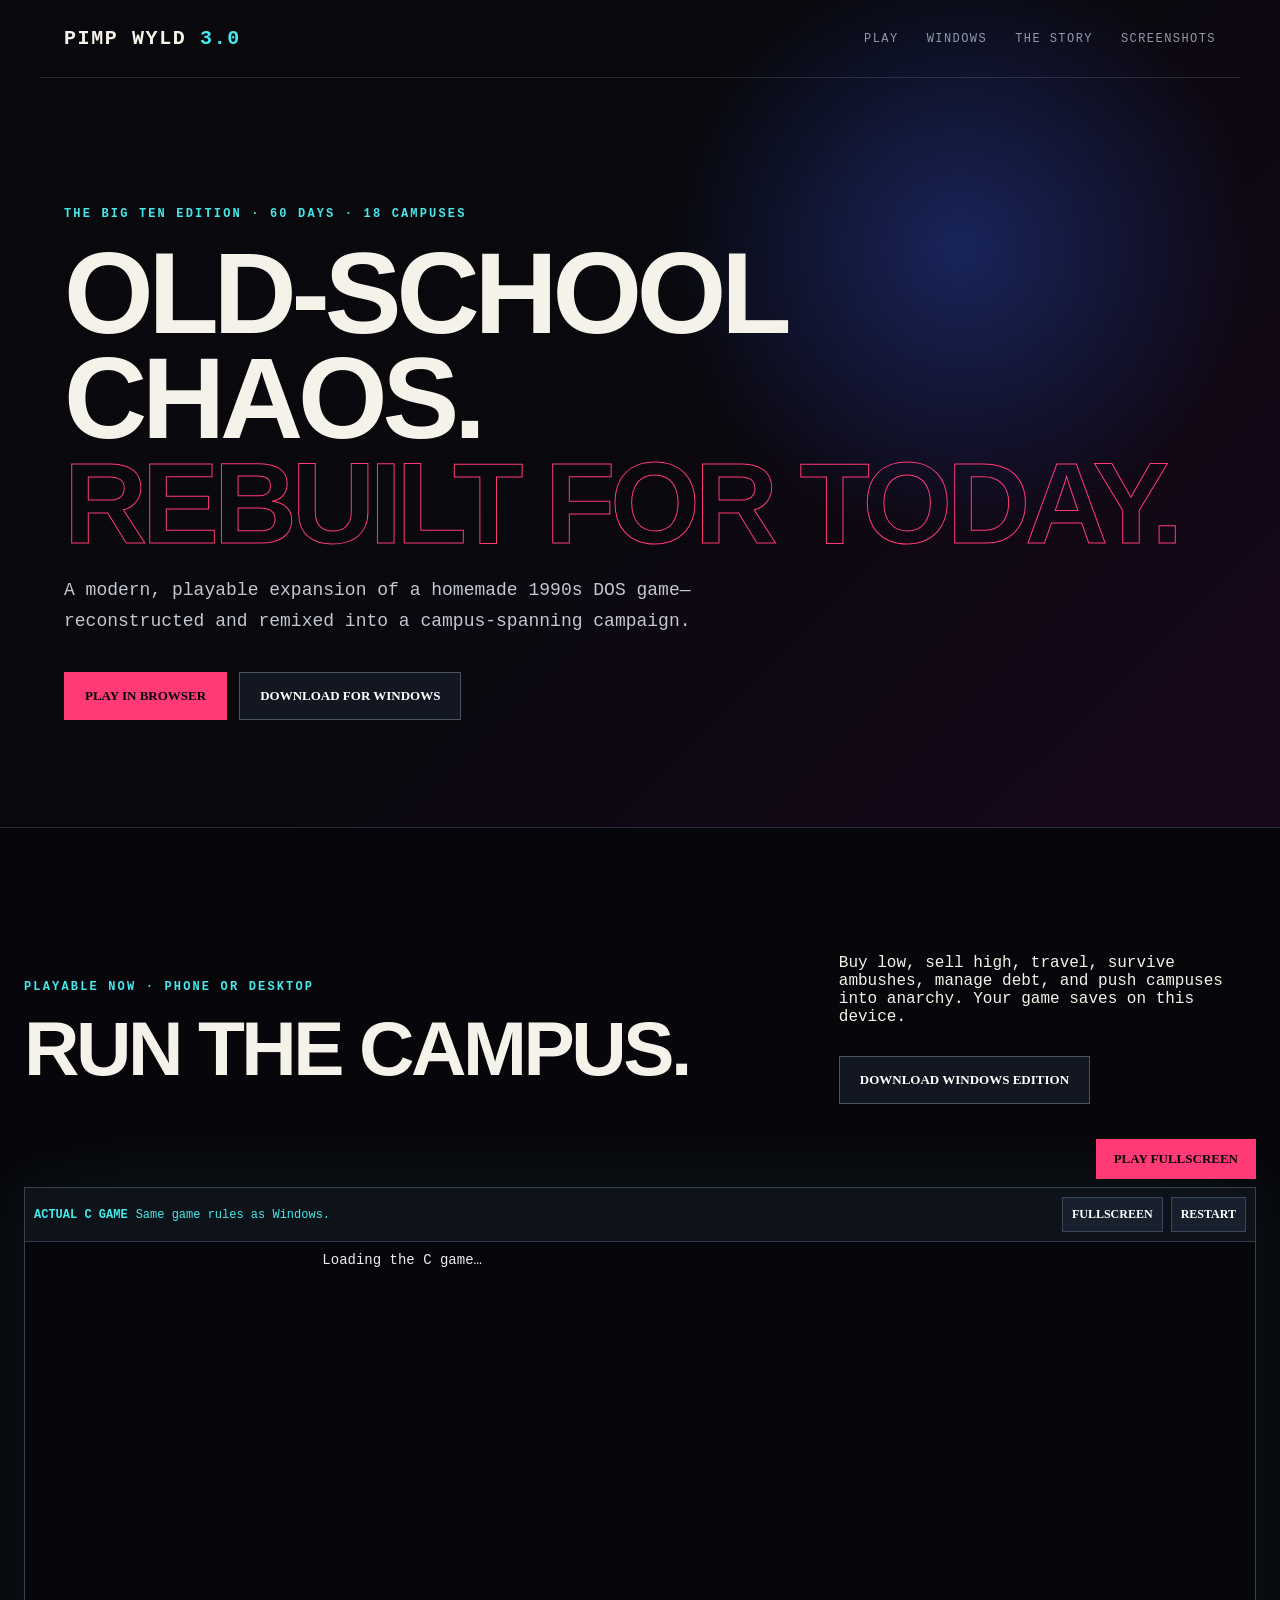
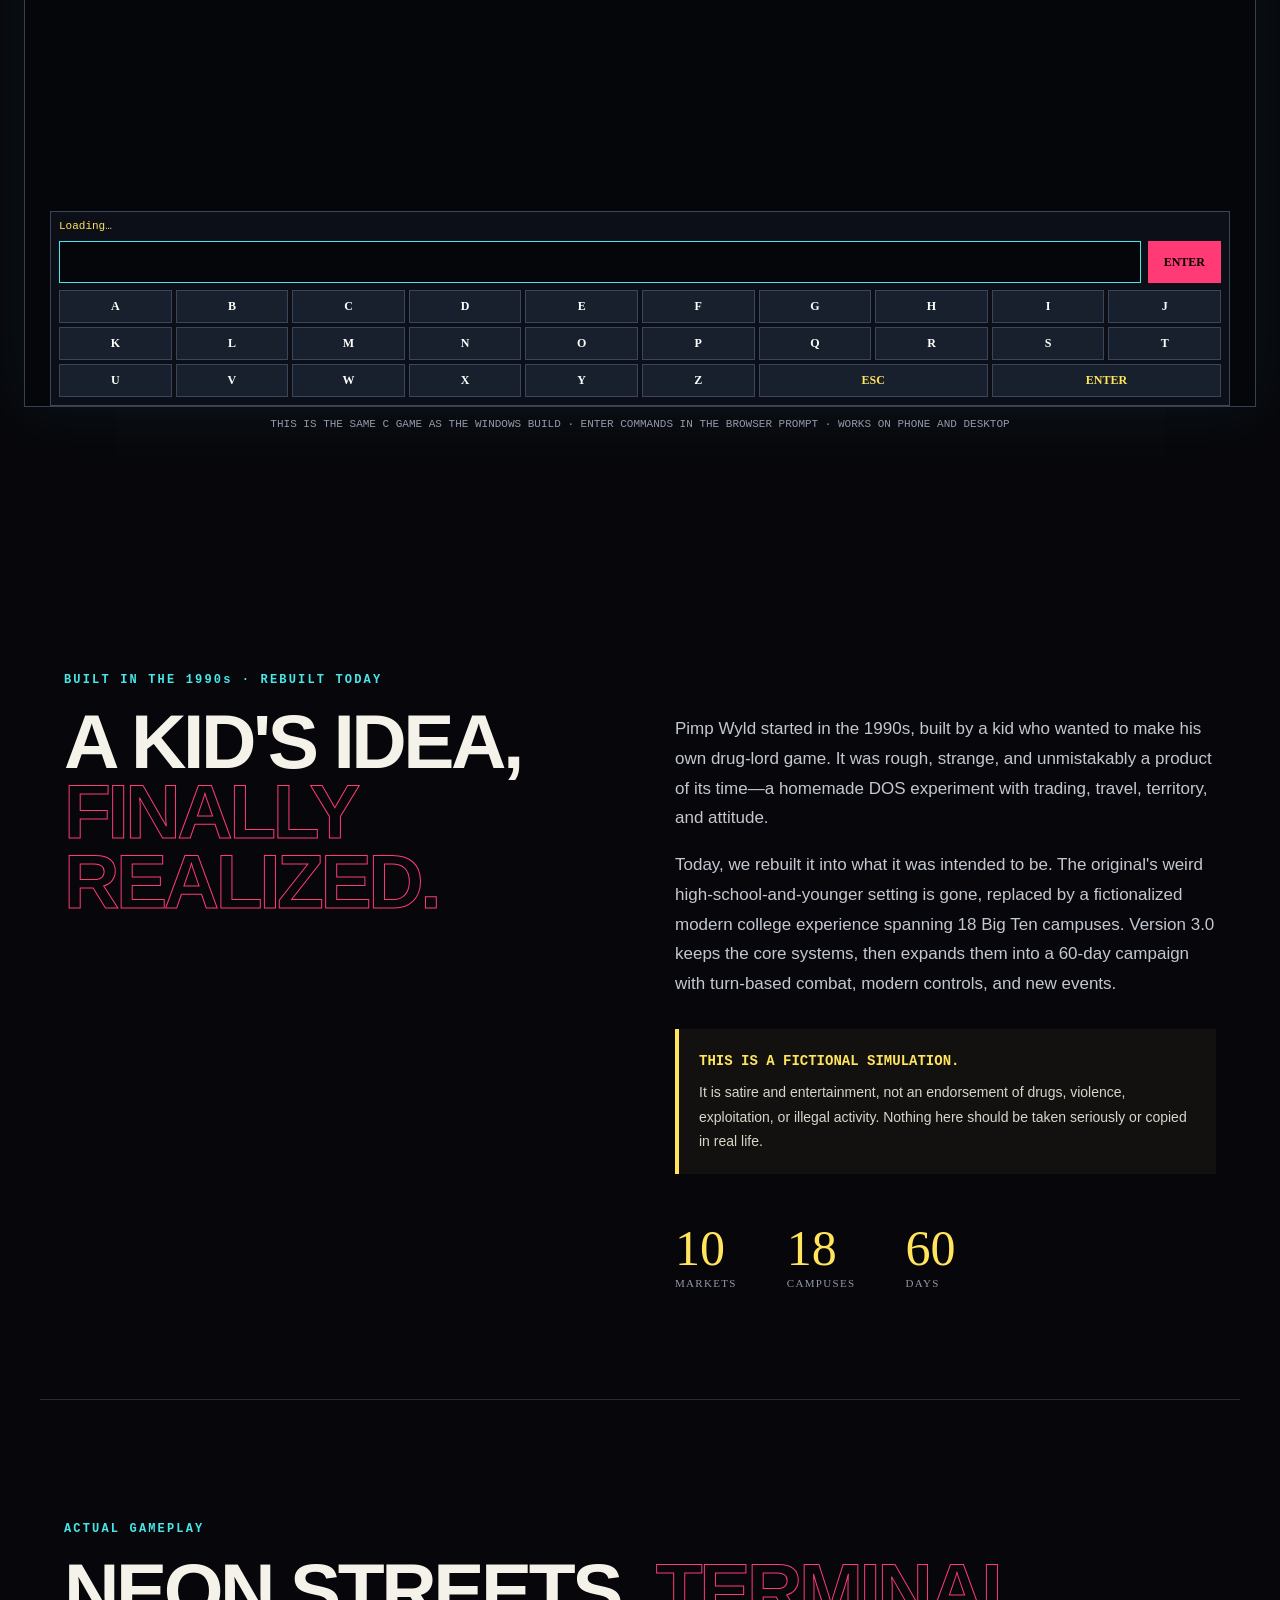
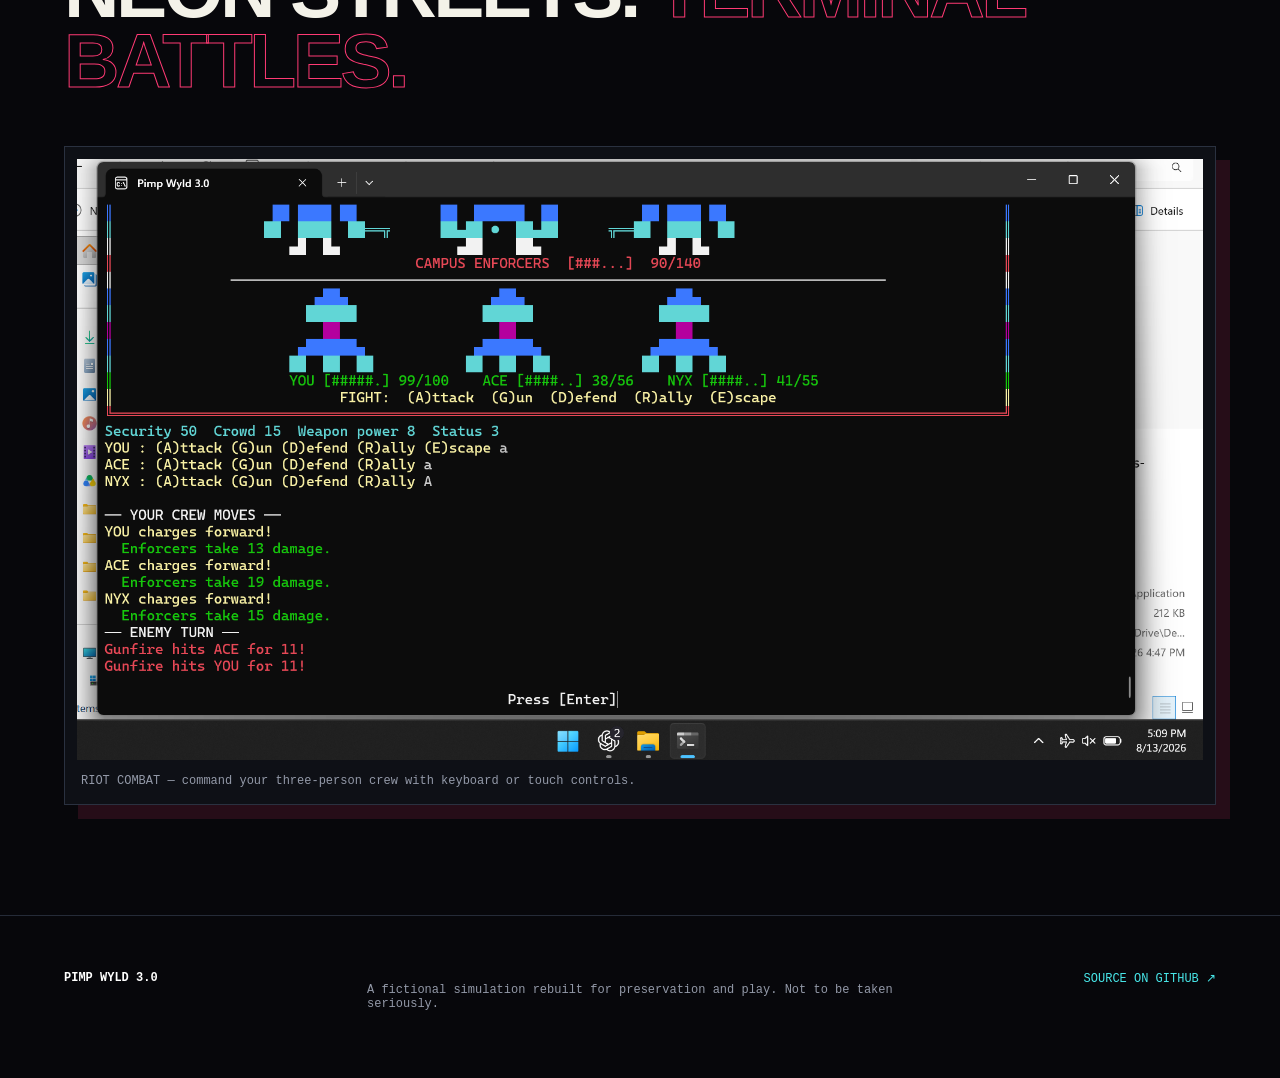
==== web/index.html @ 2f69ad1d "Tighten fullscreen game layout" ====
<!doctype html>
<html lang="en">
<head>
  <meta charset="utf-8">
  <meta name="viewport" content="width=device-width,initial-scale=1,viewport-fit=cover">
  <meta name="theme-color" content="#07070b">
  <meta name="description" content="Pimp Wyld 3.0 — a browser-playable modern college remake of a 1990s DOS game.">
  <title>Pimp Wyld 3.0 — Play in Your Browser</title>
  <link rel="stylesheet" href="styles.css">
  <link rel="stylesheet" href="story.css?build=fullscreen2">
  <style>.play-section{max-width:none}.game-stage{box-sizing:border-box;width:100%;margin-top:35px}.game-stage-bar{display:flex;justify-content:flex-end;margin-bottom:8px}.game-stage-bar button{background:#ff3a74;border:0;color:#08090d;padding:12px 18px;font:700 13px Consolas;cursor:pointer}.mirror-frame{display:block;width:100%;height:clamp(720px,88vh,1050px);margin:0 auto;border:1px solid #384052;background:transparent;box-shadow:0 0 60px #48e7ea12}.game-stage:fullscreen{display:flex;align-items:center;justify-content:center;width:100vw;height:100vh;padding:2vh 2vw;background:linear-gradient(rgba(2,7,15,.62),rgba(2,7,15,.78)),url('images/campus-night.png') center/cover no-repeat}.game-stage:fullscreen .game-stage-bar{position:absolute;right:12px;top:12px;z-index:10}.game-stage:fullscreen .mirror-frame{width:min(1180px,88vw);height:min(860px,82vh);border:1px solid #3575a8;background:transparent;box-shadow:0 20px 100px #000,0 0 55px #008cff55}@media(max-width:650px){.play-section{padding-left:8px;padding-right:8px}.mirror-frame{height:82vh;min-height:680px}.game-stage:fullscreen{padding:0;background:linear-gradient(rgba(2,7,15,.7),rgba(2,7,15,.86)),url('images/campus-night.png') center/cover no-repeat}.game-stage:fullscreen .mirror-frame{width:96vw;height:96vh}}</style>
</head>
<body>
  <header class="hero">
    <nav><a class="brand" href="#top">PIMP WYLD <i>3.0</i></a><div><a href="#play">PLAY</a><a href="downloads/PimpWyld30-Windows-x64.exe" download>WINDOWS</a><a href="#story">THE STORY</a><a href="#gallery">SCREENSHOTS</a></div></nav>
    <div class="hero-copy" id="top">
      <p class="eyebrow">THE BIG TEN EDITION · 60 DAYS · 18 CAMPUSES</p>
      <h1>Old-school chaos.<br><span>Rebuilt for today.</span></h1>
      <p>A modern, playable expansion of a homemade 1990s DOS game—reconstructed and remixed into a campus-spanning campaign.</p>
      <div class="cta-row"><a class="button hot" href="#play">PLAY IN BROWSER</a><a class="button" href="downloads/PimpWyld30-Windows-x64.exe" download>DOWNLOAD FOR WINDOWS</a></div>
    </div>
    <div class="scanlines" aria-hidden="true"></div>
  </header>
  <main>
    <section id="play" class="section play-section">
      <div class="play-head"><div><p class="eyebrow">PLAYABLE NOW · PHONE OR DESKTOP</p><h2>Run the campus.</h2></div><div><p>Buy low, sell high, travel, survive ambushes, manage debt, and push campuses into anarchy. Your game saves on this device.</p><a class="button download-inline" href="downloads/PimpWyld30-Windows-x64.exe" download>DOWNLOAD WINDOWS EDITION</a></div></div>
      <div id="gameStage" class="game-stage"><div class="game-stage-bar"><button id="pageFullBtn" type="button">PLAY FULLSCREEN</button></div><iframe id="gameFrame" class="mirror-frame" src="mirror.html?build=compact-fullscreen1" title="Playable Pimp Wyld C game" allow="fullscreen" allowfullscreen allowtransparency="true"></iframe></div>
      <p class="keys">THIS IS THE SAME C GAME AS THE WINDOWS BUILD · ENTER COMMANDS IN THE BROWSER PROMPT · WORKS ON PHONE AND DESKTOP</p>
    </section>
    <section id="story" class="story section">
      <div><p class="eyebrow">BUILT IN THE 1990s · REBUILT TODAY</p><h2>A kid's idea,<br><span>finally realized.</span></h2></div>
      <div class="story-copy"><p>Pimp Wyld started in the 1990s, built by a kid who wanted to make his own drug-lord game. It was rough, strange, and unmistakably a product of its time—a homemade DOS experiment with trading, travel, territory, and attitude.</p><p>Today, we rebuilt it into what it was intended to be. The original's weird high-school-and-younger setting is gone, replaced by a fictionalized modern college experience spanning 18 Big Ten campuses. Version 3.0 keeps the core systems, then expands them into a 60-day campaign with turn-based combat, modern controls, and new events.</p><aside><b>THIS IS A FICTIONAL SIMULATION.</b> It is satire and entertainment, not an endorsement of drugs, violence, exploitation, or illegal activity. Nothing here should be taken seriously or copied in real life.</aside><div class="stats"><b>10<small>MARKETS</small></b><b>18<small>CAMPUSES</small></b><b>60<small>DAYS</small></b></div></div>
    </section>
    <section id="gallery" class="section gallery"><p class="eyebrow">ACTUAL GAMEPLAY</p><h2>Neon streets. <span>Terminal battles.</span></h2><figure><img src="images/riot-combat.png" alt="Pimp Wyld 3.0 turn-based riot combat in a Windows terminal"><figcaption>RIOT COMBAT — command your three-person crew with keyboard or touch controls.</figcaption></figure></section>
  </main>
  <script>const stage=document.getElementById('gameStage'),frame=document.getElementById('gameFrame'),fullButton=document.getElementById('pageFullBtn');async function toggleGameFullscreen(){try{if(!document.fullscreenElement)await stage.requestFullscreen();else await document.exitFullscreen()}catch{frame.scrollIntoView({behavior:'smooth',block:'center'})}}fullButton.addEventListener('click',toggleGameFullscreen);document.addEventListener('fullscreenchange',()=>{const active=document.fullscreenElement===stage;fullButton.textContent=active?'EXIT FULLSCREEN':'PLAY FULLSCREEN';frame.contentWindow?.postMessage({type:'pimp-backdrop',active},location.origin)});window.addEventListener('message',event=>{if(event.source===frame.contentWindow&&event.data?.type==='pimp-fullscreen')toggleGameFullscreen()});</script>
  <footer><b>PIMP WYLD 3.0</b><p>A fictional simulation rebuilt for preservation and play. Not to be taken seriously.</p><a href="https://github.com/ottobohn187/Pimpwyld">SOURCE ON GITHUB ↗</a></footer>
</body>
</html>
---- web/styles.css ----
:root{--bg:#07070b;--panel:#0e1117;--ink:#f4f2e9;--muted:#9399a8;--cyan:#48e7ea;--pink:#ff3a74;--yellow:#ffe45c;--green:#43ed61;--line:#252b38}*{box-sizing:border-box}html{scroll-behavior:smooth}body{margin:0;background:var(--bg);color:var(--ink);font-family:Consolas,"Courier New",monospace}a{color:inherit;text-decoration:none}.hero{min-height:92vh;position:relative;overflow:hidden;background:radial-gradient(circle at 75% 30%,#18245a 0,transparent 26%),linear-gradient(135deg,#08080d 45%,#18071b);border-bottom:1px solid var(--line)}nav{height:78px;max-width:1200px;margin:auto;padding:0 24px;display:flex;align-items:center;justify-content:space-between;border-bottom:1px solid #ffffff20;position:relative;z-index:2}.brand{font-weight:900;letter-spacing:.08em;font-size:20px}.brand i{color:var(--cyan);font-style:normal}nav div{display:flex;gap:28px}nav div a{font-size:12px;color:var(--muted);letter-spacing:.12em}.hero-copy{max-width:1200px;margin:auto;padding:13vh 24px 100px;position:relative;z-index:2}.eyebrow{color:var(--cyan);letter-spacing:.18em;font-size:12px;font-weight:bold}.hero h1,.section h2{font-family:Arial Black,Impact,sans-serif;text-transform:uppercase;line-height:.91;letter-spacing:-.045em;margin:20px 0;font-size:clamp(54px,9vw,128px)}h1 span,h2 span{color:transparent;-webkit-text-stroke:1px var(--pink)}.hero-copy>p:not(.eyebrow){max-width:650px;color:#c3c7d0;font-size:18px;line-height:1.7}.cta-row{display:flex;gap:12px;flex-wrap:wrap;margin-top:35px}.button,.actions button,.tiny{border:1px solid #4a5365;background:#121722;color:#fff;padding:15px 20px;font:700 13px Consolas;cursor:pointer}.button.hot,.actions button.primary{background:var(--pink);border-color:var(--pink);color:#09090d}.scanlines{position:absolute;inset:0;pointer-events:none;background:repeating-linear-gradient(0deg,transparent 0 3px,#ffffff08 4px);mix-blend-mode:overlay}.section{max-width:1200px;margin:auto;padding:110px 24px}.story{display:grid;grid-template-columns:1fr 1fr;gap:70px}.story h2,.gallery h2,.play-head h2{font-size:clamp(45px,6vw,82px)}.story-copy{font-family:Arial,sans-serif;color:#c3c7d0;font-size:17px;line-height:1.75;padding-top:36px}.stats{display:flex;gap:50px;margin-top:45px}.stats b{font:50px Arial Black;color:var(--yellow)}.stats small{display:block;font:11px Consolas;color:var(--muted);letter-spacing:.12em}.gallery{border-top:1px solid var(--line)}figure{margin:50px 0 0;background:#0e1016;border:1px solid #2a3140;padding:12px;box-shadow:14px 14px 0 #ff3a7420}figure img{width:100%;display:block}figcaption{padding:14px 4px 4px;color:var(--muted);font-size:12px}.play-section{max-width:1400px}.play-head{display:grid;grid-template-columns:1.3fr .7fr;gap:40px;align-items:end}.play-head>p{color:var(--muted);line-height:1.7}.game-shell{margin-top:45px;border:1px solid #384052;background:#07090d;box-shadow:0 0 60px #48e7ea12;outline:none}.game-top{display:flex;gap:20px;align-items:center;padding:16px 18px;border-bottom:1px solid var(--line);color:var(--pink)}.game-top span{margin-left:auto;color:var(--yellow)}.tiny{padding:7px 10px}.dashboard{display:grid;grid-template-columns:1fr 1fr}.panel{padding:18px}.panel+ .panel{border-left:1px solid var(--line)}.panel h3{color:var(--cyan);letter-spacing:.14em;margin-top:0}.row{display:grid;grid-template-columns:1fr auto auto;gap:14px;padding:7px;border-bottom:1px solid #171c26;font-size:13px}.row .price{color:var(--green)}.row .held{color:var(--yellow)}.status .row{grid-template-columns:1fr auto}.message{min-height:82px;padding:18px;border-top:1px solid var(--line);color:#dfe4ed;line-height:1.6}.actions{padding:0 18px 18px;display:flex;flex-wrap:wrap;gap:9px}.actions button:hover,.actions button:focus{border-color:var(--cyan)}.keys{text-align:center;color:var(--muted);font-size:11px}.danger{color:var(--pink)}.good{color:var(--green)}footer{border-top:1px solid var(--line);padding:55px max(24px,calc((100vw - 1152px)/2));display:grid;grid-template-columns:1fr 2fr 1fr;gap:30px;color:var(--muted);font-size:12px}footer b{color:#fff}footer a{color:var(--cyan);text-align:right}@media(max-width:760px){nav div{display:none}.hero{min-height:75vh}.story,.play-head{grid-template-columns:1fr}.section{padding:75px 18px}.story-copy{padding-top:0}.stats{gap:24px}.stats b{font-size:36px}.dashboard{grid-template-columns:1fr}.panel+.panel{border-left:0;border-top:1px solid var(--line)}.actions button{flex:1 1 42%;min-height:48px}.game-top{flex-wrap:wrap}.game-top span{order:3;width:100%;margin:0}footer{grid-template-columns:1fr}footer a{text-align:left}}
---- web/story.css ----
.story-copy aside {
  margin: 30px 0;
  padding: 20px;
  border-left: 4px solid #ffe45c;
  background: #ffe45c0b;
  color: #d9d6c8;
  font-size: 14px;
}
.story-copy aside b {
  display: block;
  color: #ffe45c;
  font-family: Consolas, monospace;
  margin-bottom: 7px;
}
.download-inline { display: inline-block; margin-top: 14px; }
.mirror-frame {
  display: block;
  width: 100%;
  min-height: 820px;
  border: 1px solid #384052;
  background: #050609;
  box-shadow: 0 0 60px #48e7ea12;
}
@media (max-width: 650px) { .mirror-frame { min-height: 680px; } }
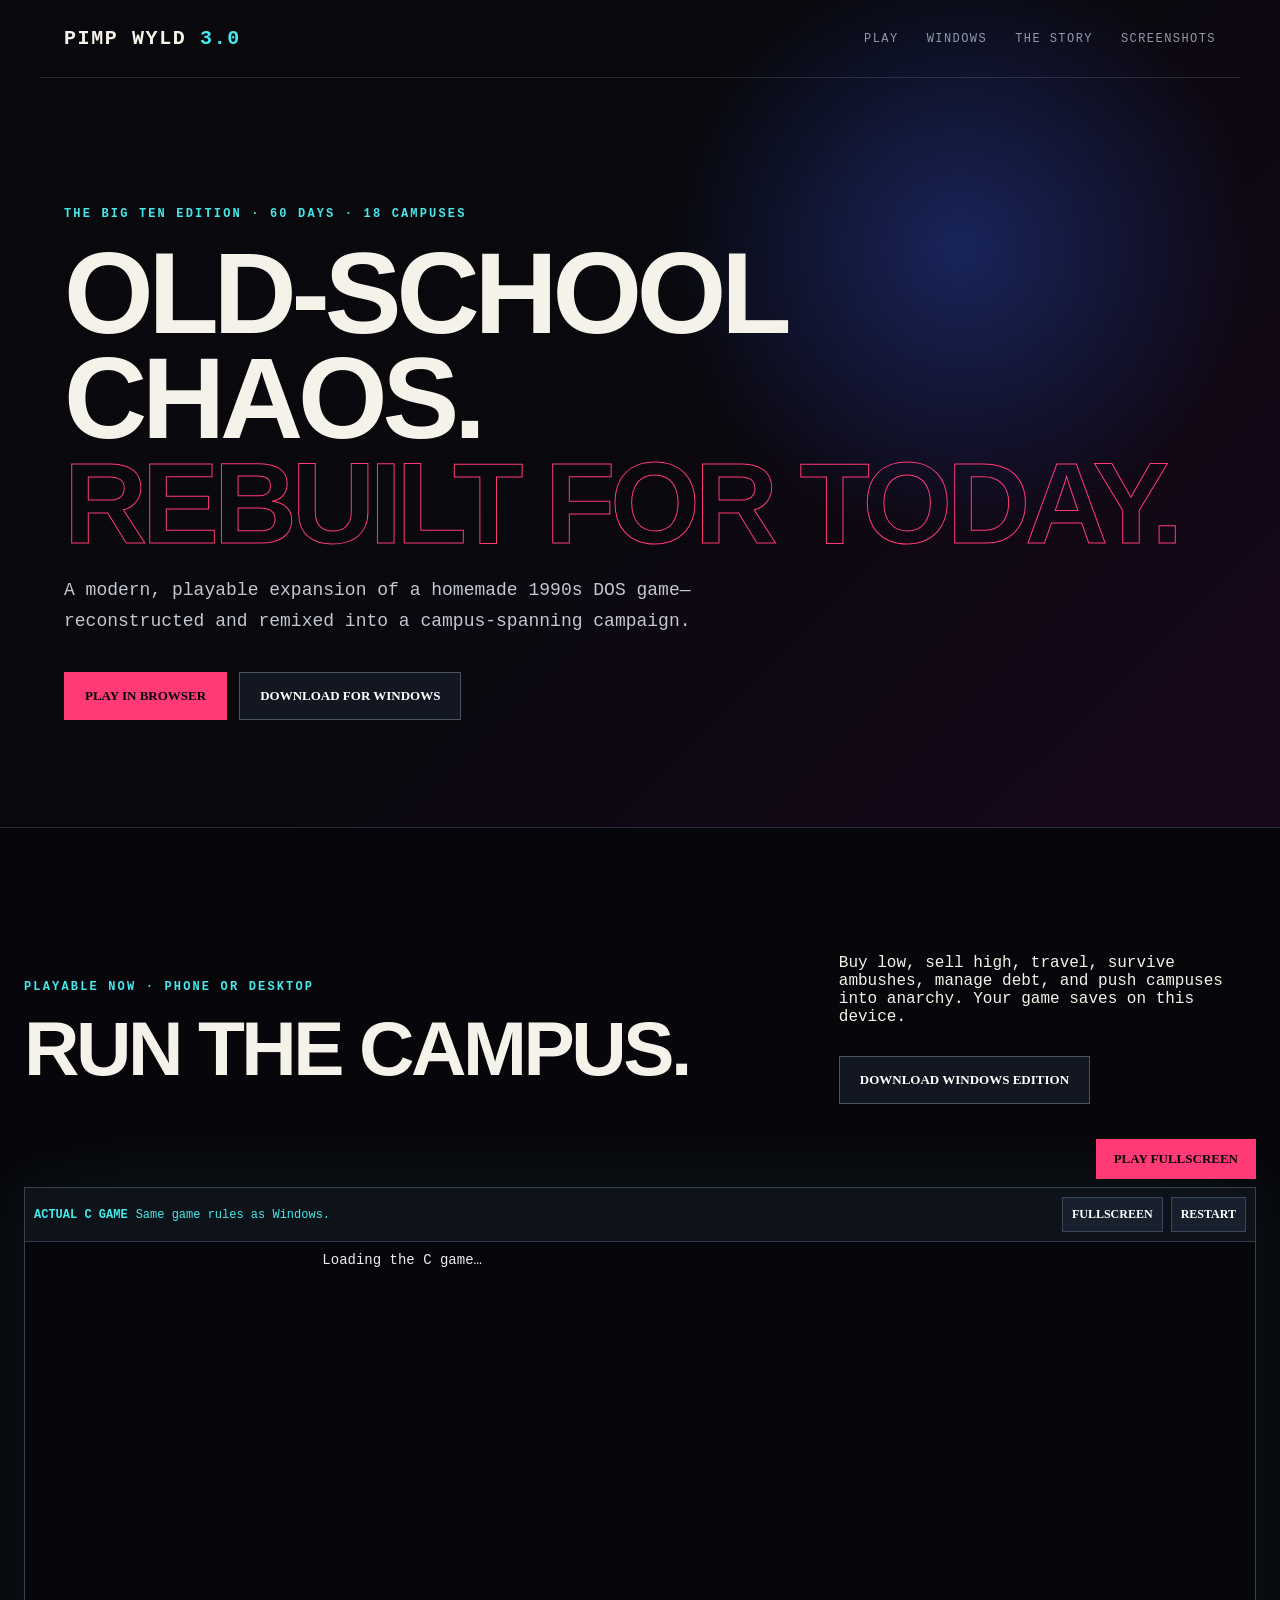
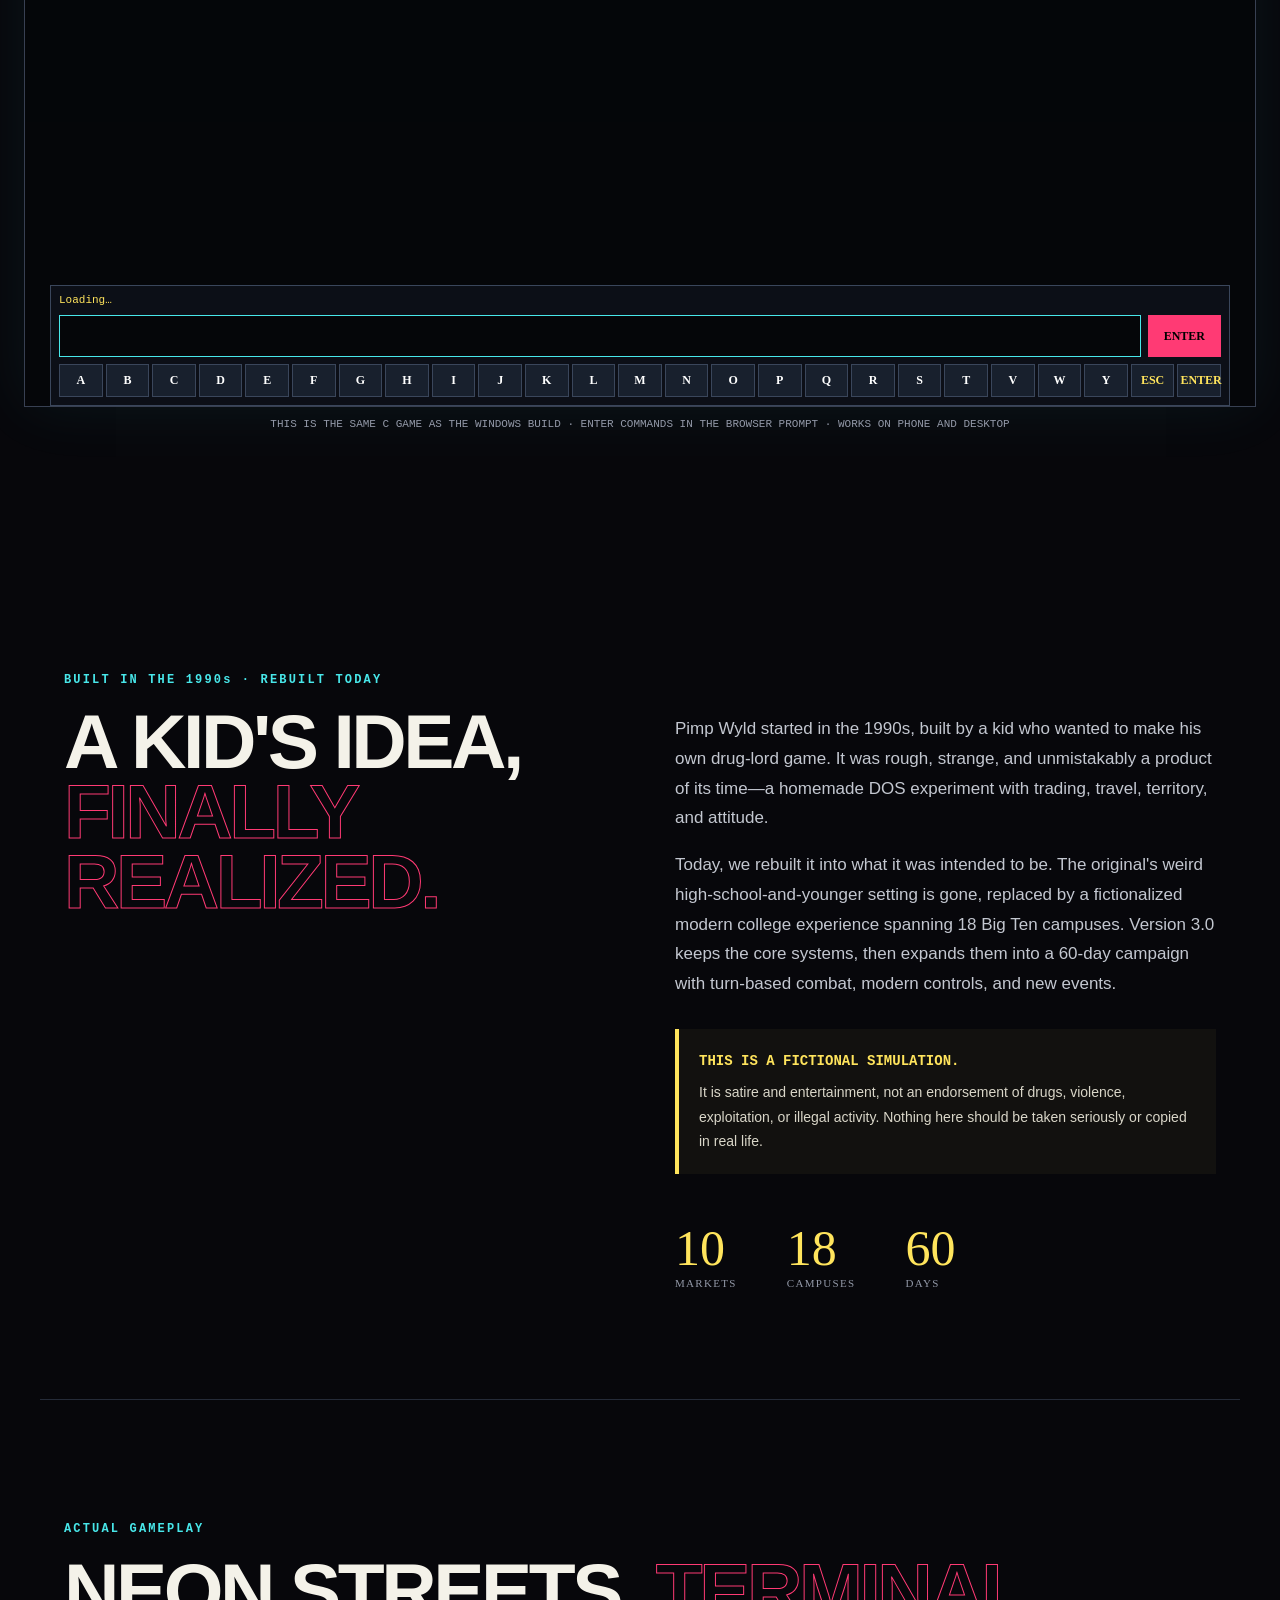
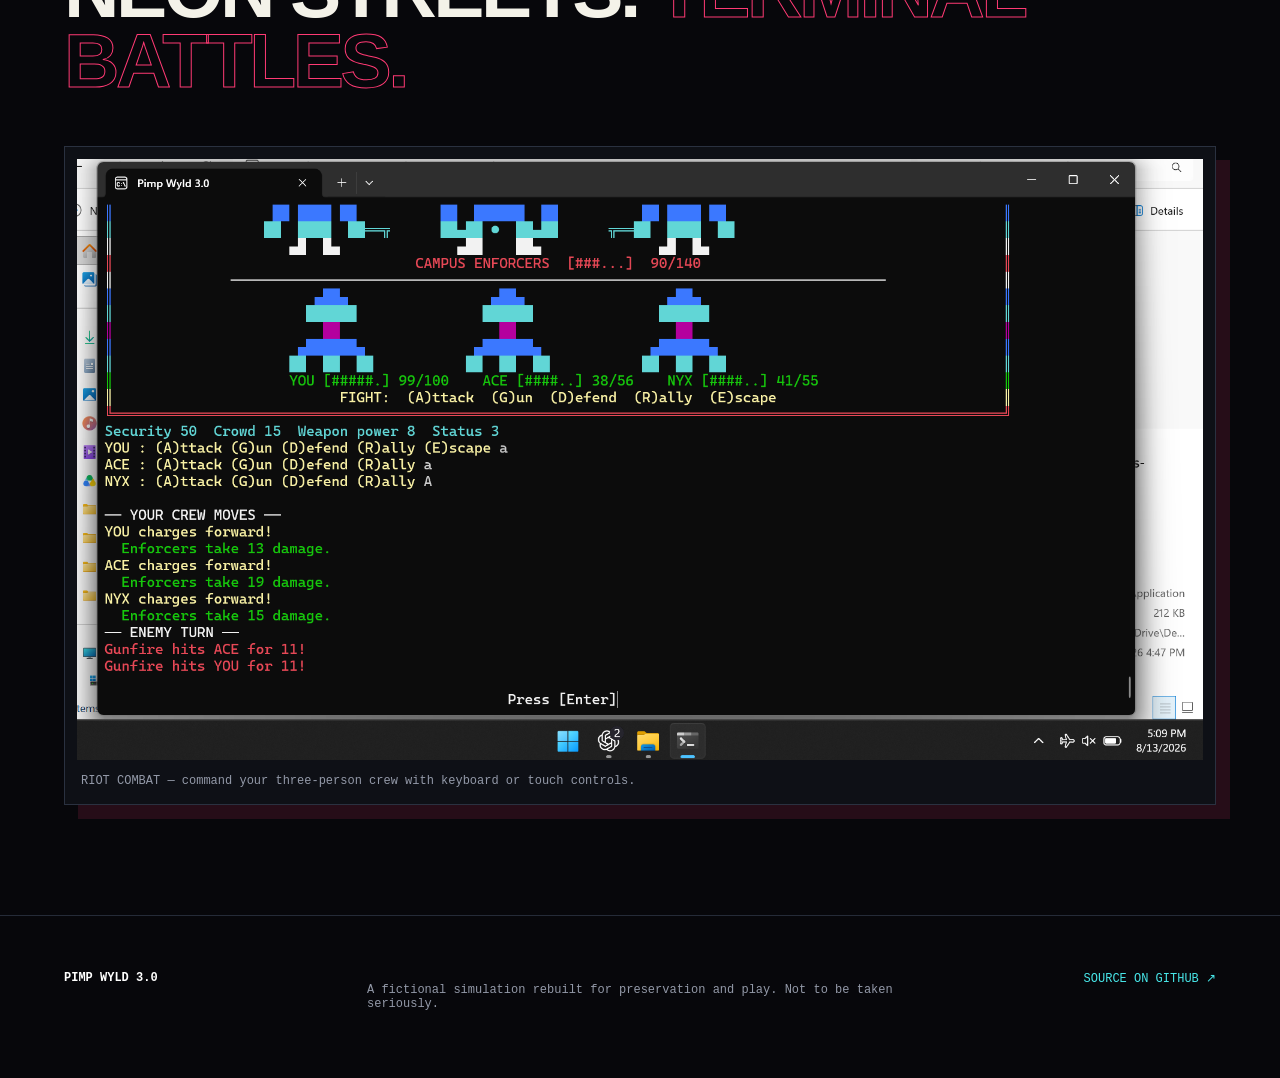
==== commit 866af848: "Compact fullscreen game controls" ====
--- a/web/index.html
+++ b/web/index.html
@@ -24,7 +24,7 @@
   <main>
     <section id="play" class="section play-section">
       <div class="play-head"><div><p class="eyebrow">PLAYABLE NOW · PHONE OR DESKTOP</p><h2>Run the campus.</h2></div><div><p>Buy low, sell high, travel, survive ambushes, manage debt, and push campuses into anarchy. Your game saves on this device.</p><a class="button download-inline" href="downloads/PimpWyld30-Windows-x64.exe" download>DOWNLOAD WINDOWS EDITION</a></div></div>
-      <div id="gameStage" class="game-stage"><div class="game-stage-bar"><button id="pageFullBtn" type="button">PLAY FULLSCREEN</button></div><iframe id="gameFrame" class="mirror-frame" src="mirror.html?build=compact-fullscreen1" title="Playable Pimp Wyld C game" allow="fullscreen" allowfullscreen allowtransparency="true"></iframe></div>
+      <div id="gameStage" class="game-stage"><div class="game-stage-bar"><button id="pageFullBtn" type="button">PLAY FULLSCREEN</button></div><iframe id="gameFrame" class="mirror-frame" src="mirror.html?build=compact-controls2" title="Playable Pimp Wyld C game" allow="fullscreen" allowfullscreen allowtransparency="true"></iframe></div>
       <p class="keys">THIS IS THE SAME C GAME AS THE WINDOWS BUILD · ENTER COMMANDS IN THE BROWSER PROMPT · WORKS ON PHONE AND DESKTOP</p>
     </section>
     <section id="story" class="story section">
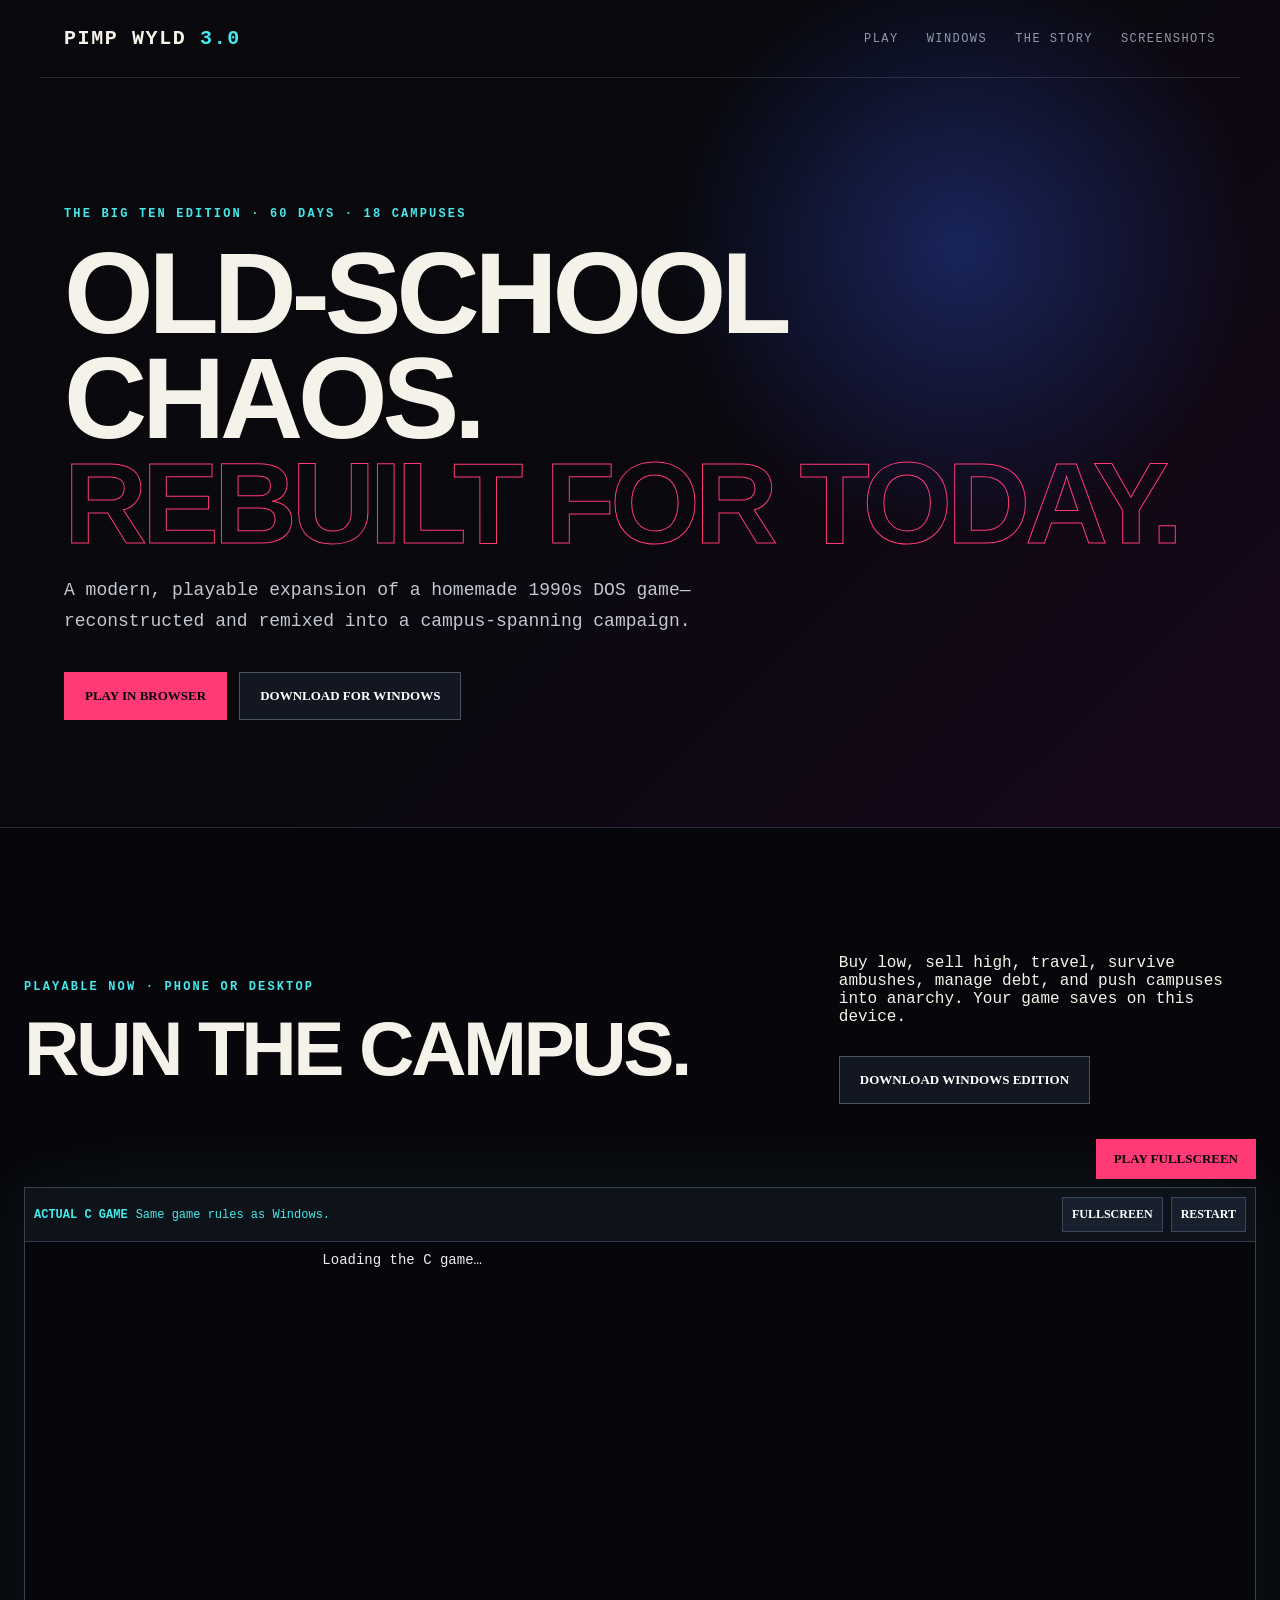
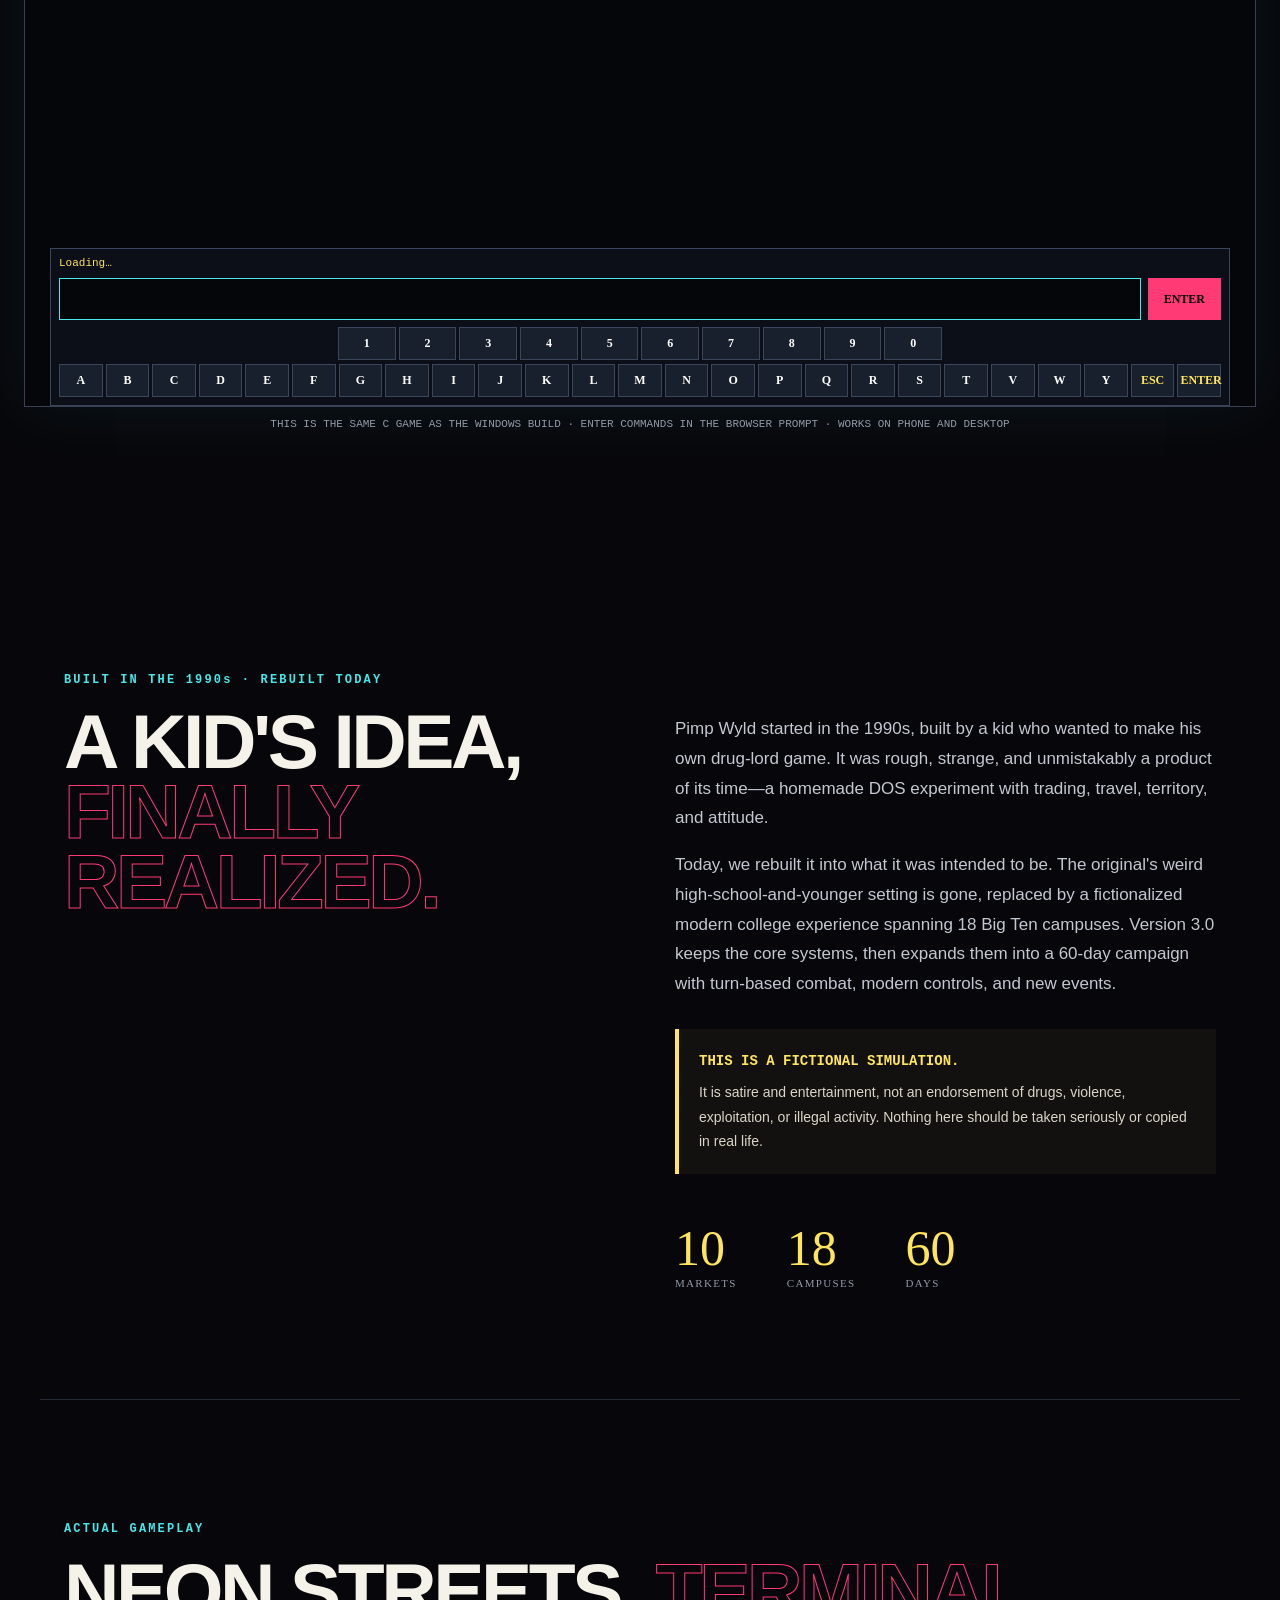
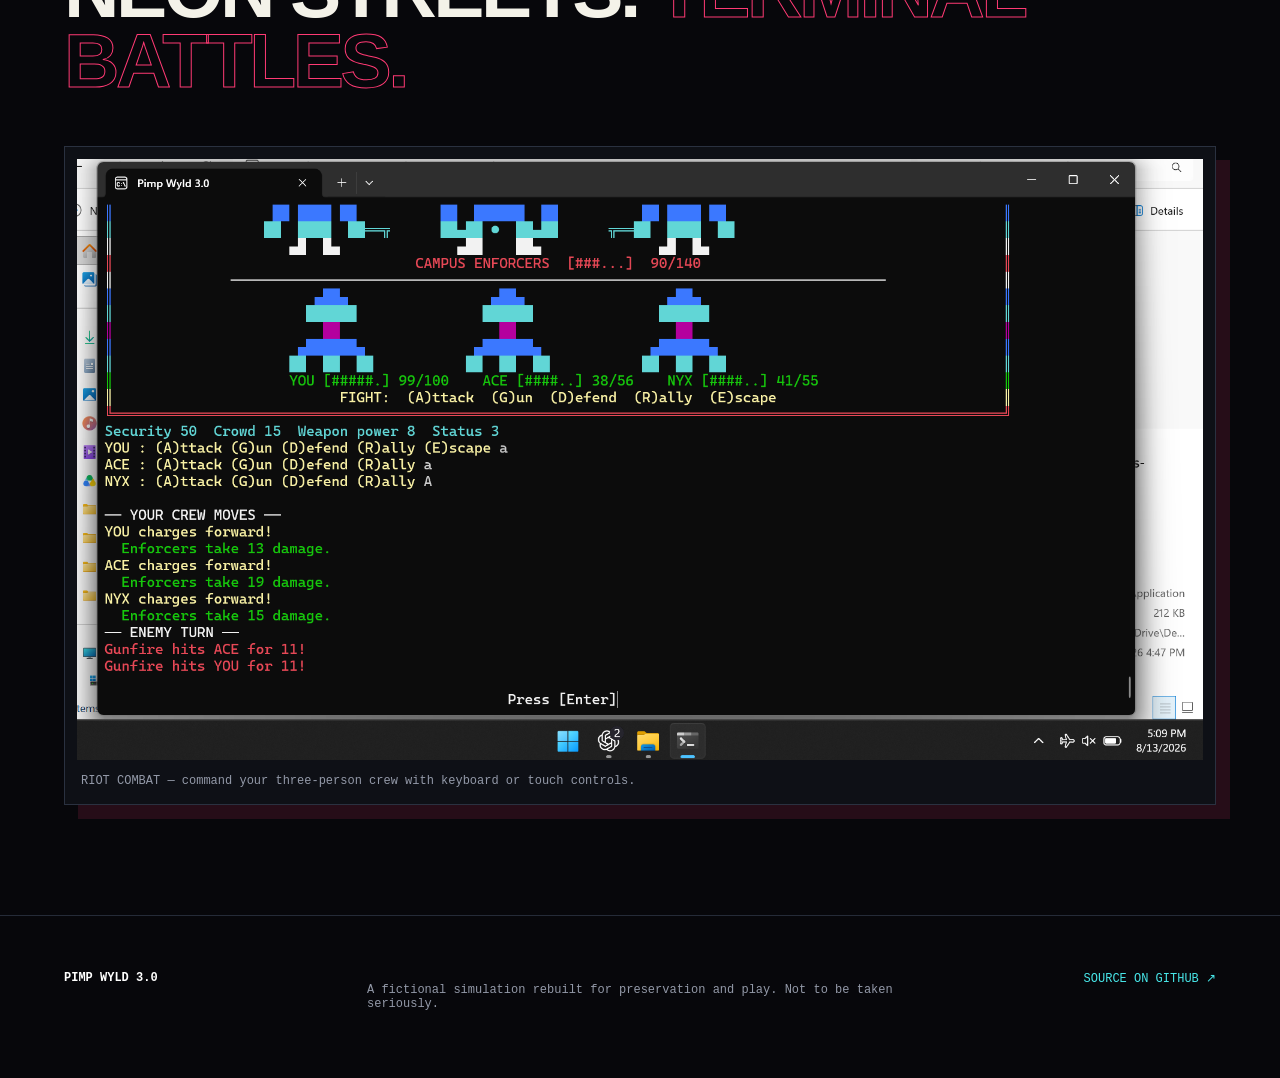
==== commit a5fff346: "Add centered numeric game controls" ====
--- a/web/index.html
+++ b/web/index.html
@@ -24,7 +24,7 @@
   <main>
     <section id="play" class="section play-section">
       <div class="play-head"><div><p class="eyebrow">PLAYABLE NOW · PHONE OR DESKTOP</p><h2>Run the campus.</h2></div><div><p>Buy low, sell high, travel, survive ambushes, manage debt, and push campuses into anarchy. Your game saves on this device.</p><a class="button download-inline" href="downloads/PimpWyld30-Windows-x64.exe" download>DOWNLOAD WINDOWS EDITION</a></div></div>
-      <div id="gameStage" class="game-stage"><div class="game-stage-bar"><button id="pageFullBtn" type="button">PLAY FULLSCREEN</button></div><iframe id="gameFrame" class="mirror-frame" src="mirror.html?build=compact-controls2" title="Playable Pimp Wyld C game" allow="fullscreen" allowfullscreen allowtransparency="true"></iframe></div>
+      <div id="gameStage" class="game-stage"><div class="game-stage-bar"><button id="pageFullBtn" type="button">PLAY FULLSCREEN</button></div><iframe id="gameFrame" class="mirror-frame" src="mirror.html?build=number-row1" title="Playable Pimp Wyld C game" allow="fullscreen" allowfullscreen allowtransparency="true"></iframe></div>
       <p class="keys">THIS IS THE SAME C GAME AS THE WINDOWS BUILD · ENTER COMMANDS IN THE BROWSER PROMPT · WORKS ON PHONE AND DESKTOP</p>
     </section>
     <section id="story" class="story section">
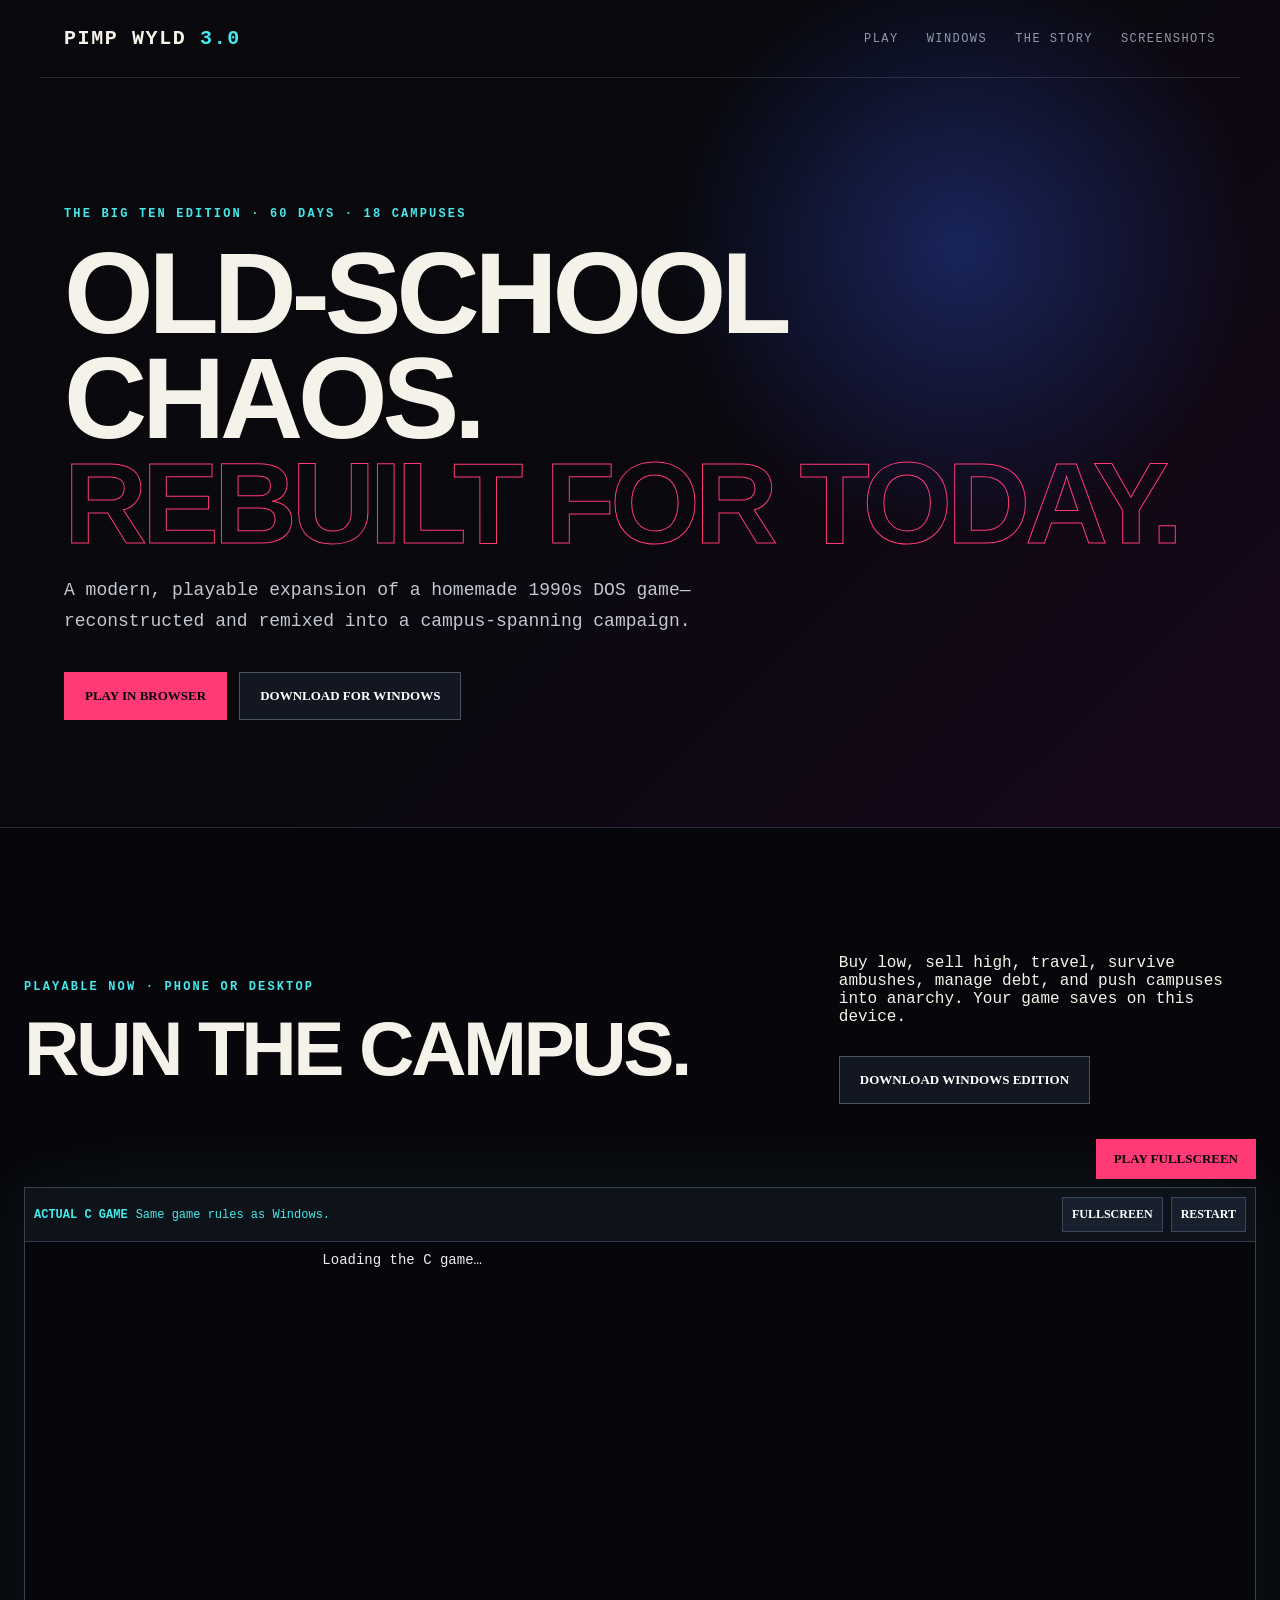
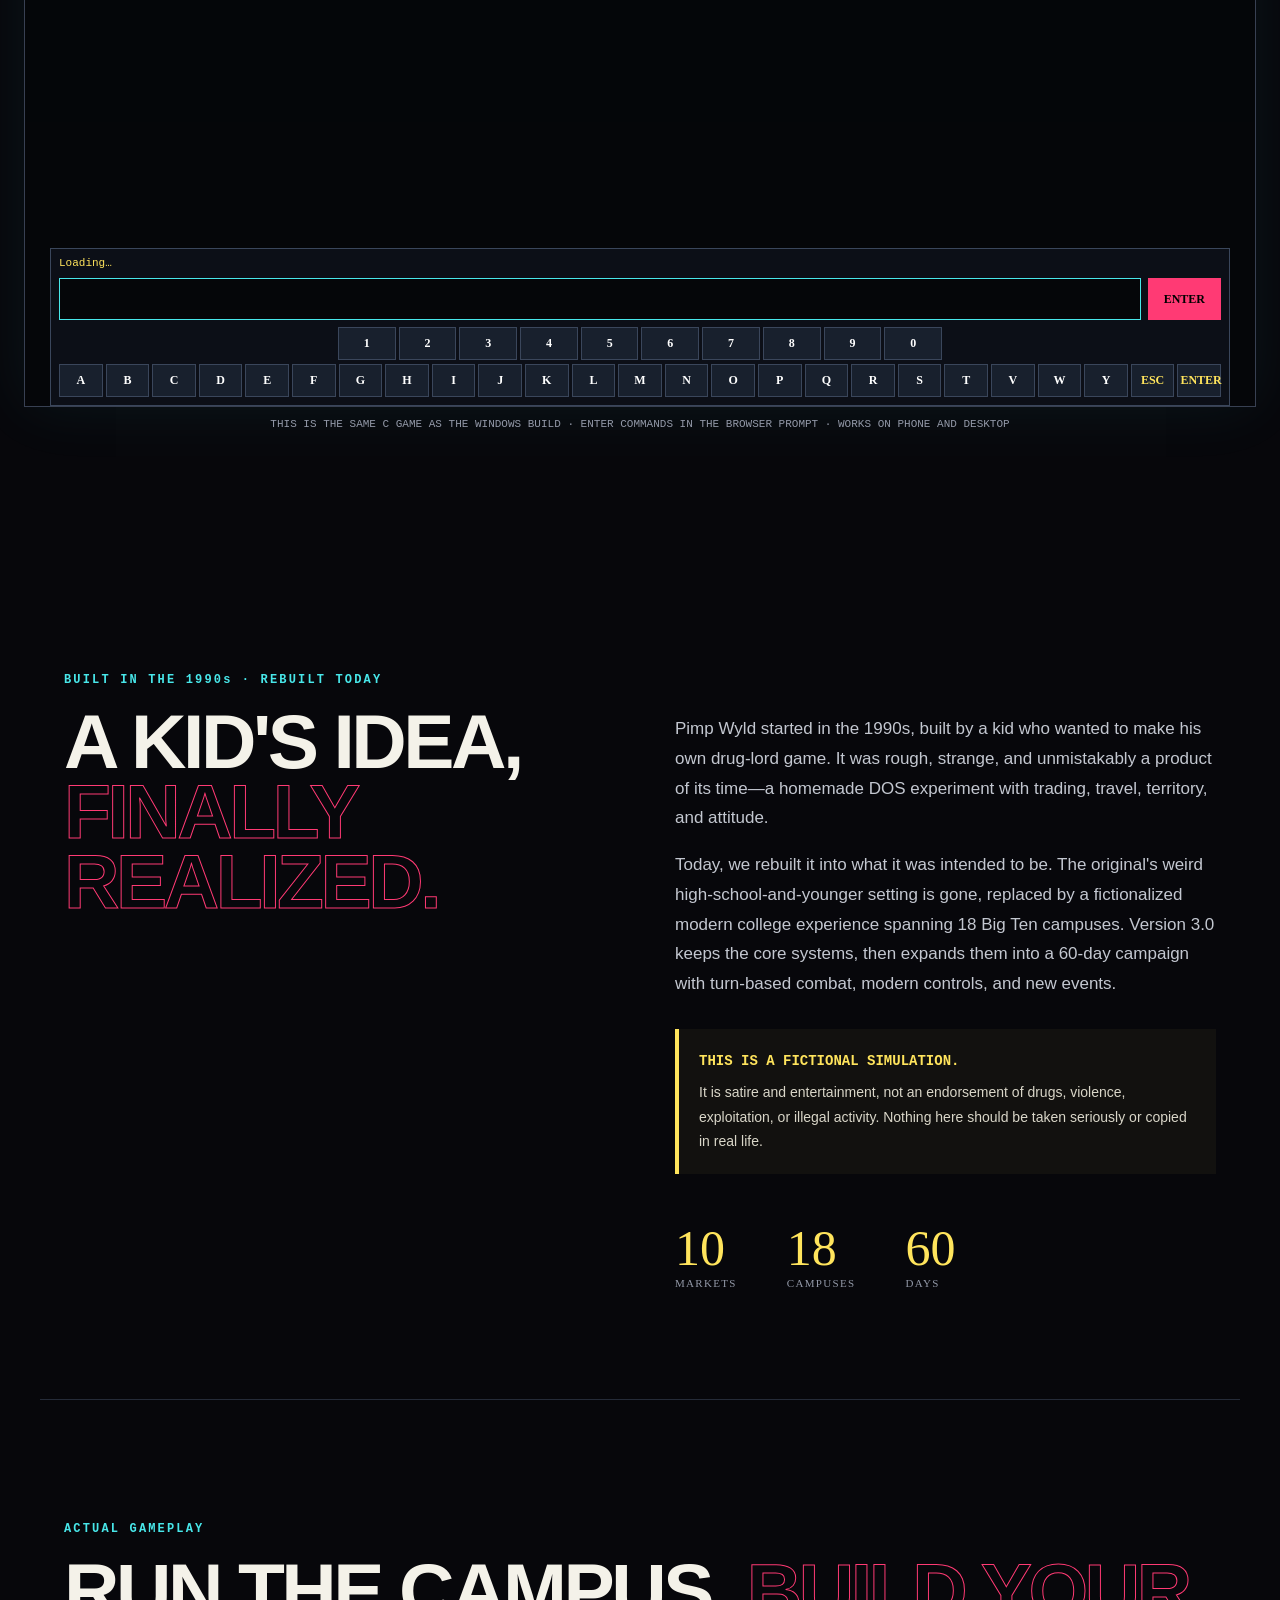
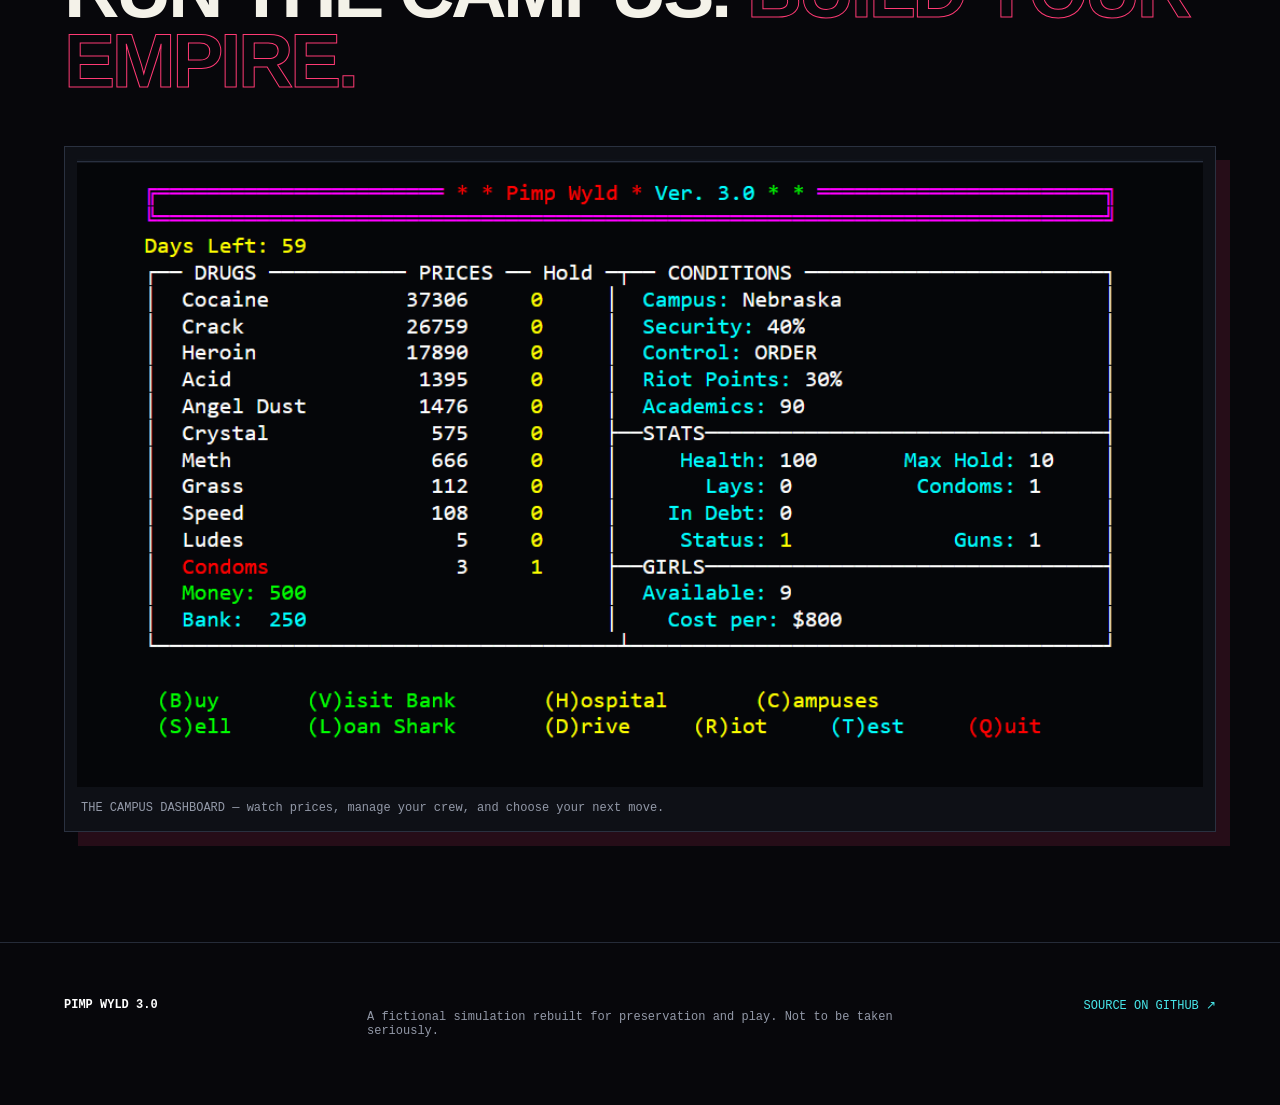
==== commit 91afee67: "Update gameplay gallery screenshot" ====
--- a/web/index.html
+++ b/web/index.html
@@ -31,7 +31,7 @@
       <div><p class="eyebrow">BUILT IN THE 1990s · REBUILT TODAY</p><h2>A kid's idea,<br><span>finally realized.</span></h2></div>
       <div class="story-copy"><p>Pimp Wyld started in the 1990s, built by a kid who wanted to make his own drug-lord game. It was rough, strange, and unmistakably a product of its time—a homemade DOS experiment with trading, travel, territory, and attitude.</p><p>Today, we rebuilt it into what it was intended to be. The original's weird high-school-and-younger setting is gone, replaced by a fictionalized modern college experience spanning 18 Big Ten campuses. Version 3.0 keeps the core systems, then expands them into a 60-day campaign with turn-based combat, modern controls, and new events.</p><aside><b>THIS IS A FICTIONAL SIMULATION.</b> It is satire and entertainment, not an endorsement of drugs, violence, exploitation, or illegal activity. Nothing here should be taken seriously or copied in real life.</aside><div class="stats"><b>10<small>MARKETS</small></b><b>18<small>CAMPUSES</small></b><b>60<small>DAYS</small></b></div></div>
     </section>
-    <section id="gallery" class="section gallery"><p class="eyebrow">ACTUAL GAMEPLAY</p><h2>Neon streets. <span>Terminal battles.</span></h2><figure><img src="images/riot-combat.png" alt="Pimp Wyld 3.0 turn-based riot combat in a Windows terminal"><figcaption>RIOT COMBAT — command your three-person crew with keyboard or touch controls.</figcaption></figure></section>
+    <section id="gallery" class="section gallery"><p class="eyebrow">ACTUAL GAMEPLAY</p><h2>Run the campus. <span>Build your empire.</span></h2><figure><img src="images/game-dashboard.png" alt="Pimp Wyld 3.0 campus dashboard showing market prices, player stats, and command menu"><figcaption>THE CAMPUS DASHBOARD — watch prices, manage your crew, and choose your next move.</figcaption></figure></section>
   </main>
   <script>const stage=document.getElementById('gameStage'),frame=document.getElementById('gameFrame'),fullButton=document.getElementById('pageFullBtn');async function toggleGameFullscreen(){try{if(!document.fullscreenElement)await stage.requestFullscreen();else await document.exitFullscreen()}catch{frame.scrollIntoView({behavior:'smooth',block:'center'})}}fullButton.addEventListener('click',toggleGameFullscreen);document.addEventListener('fullscreenchange',()=>{const active=document.fullscreenElement===stage;fullButton.textContent=active?'EXIT FULLSCREEN':'PLAY FULLSCREEN';frame.contentWindow?.postMessage({type:'pimp-backdrop',active},location.origin)});window.addEventListener('message',event=>{if(event.source===frame.contentWindow&&event.data?.type==='pimp-fullscreen')toggleGameFullscreen()});</script>
   <footer><b>PIMP WYLD 3.0</b><p>A fictional simulation rebuilt for preservation and play. Not to be taken seriously.</p><a href="https://github.com/ottobohn187/Pimpwyld">SOURCE ON GITHUB ↗</a></footer>
